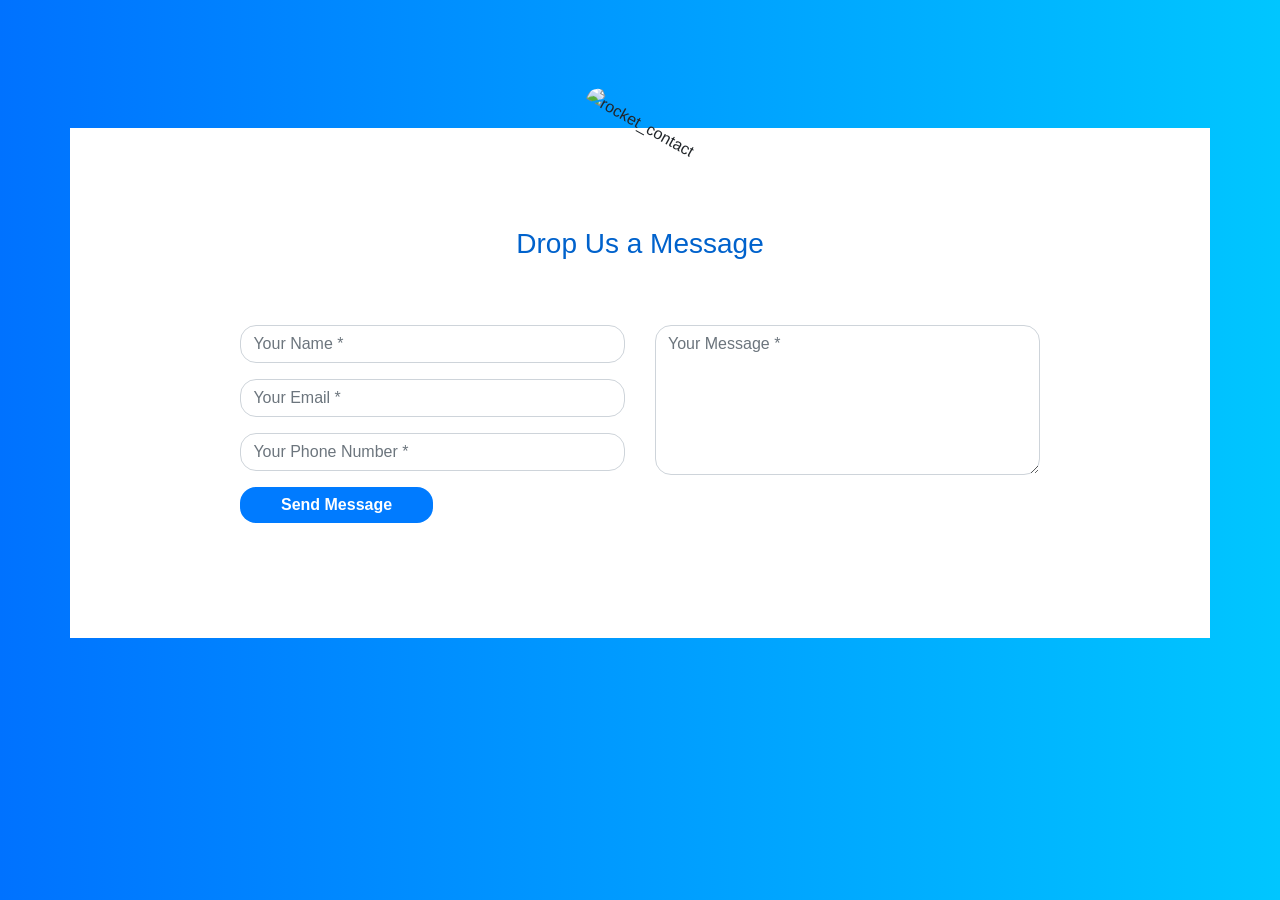
==== contact.html @ dbea8483 "added-contact-page" ====
<!DOCTYPE html>
<html lang="en">
  <head>
    <meta charset="UTF-8" />
    <meta http-equiv="X-UA-Compatible" content="IE=edge" />
    <meta name="viewport" content="width=device-width, initial-scale=1.0" />
    <title>Digital Learning</title>
    <link rel="stylesheet" href="contact.css" />
    <link
      href="//maxcdn.bootstrapcdn.com/bootstrap/4.1.1/css/bootstrap.min.css"
      rel="stylesheet"
      id="bootstrap-css"
    />
    <script src="//maxcdn.bootstrapcdn.com/bootstrap/4.1.1/js/bootstrap.min.js"></script>
    <script src="//cdnjs.cloudflare.com/ajax/libs/jquery/3.2.1/jquery.min.js"></script>
  </head>
  <body>
    <div class="container contact-form">
      <div class="contact-image">
        <img
          src="https://image.ibb.co/kUagtU/rocket_contact.png"
          alt="rocket_contact"
        />
      </div>
      <form method="post">
        <h3>Drop Us a Message</h3>
        <div class="row">
          <div class="col-md-6">
            <div class="form-group">
              <input
                type="text"
                name="txtName"
                class="form-control"
                placeholder="Your Name *"
                value=""
              />
            </div>
            <div class="form-group">
              <input
                type="text"
                name="txtEmail"
                class="form-control"
                placeholder="Your Email *"
                value=""
              />
            </div>
            <div class="form-group">
              <input
                type="text"
                name="txtPhone"
                class="form-control"
                placeholder="Your Phone Number *"
                value=""
              />
            </div>
            <div class="form-group">
              <input
                type="submit"
                name="btnSubmit"
                class="btnContact bg-primary"
                value="Send Message"
              />
            </div>
          </div>
          <div class="col-md-6">
            <div class="form-group">
              <textarea
                name="txtMsg"
                class="form-control"
                placeholder="Your Message *"
                style="width: 100%; height: 150px"
              ></textarea>
            </div>
          </div>
        </div>
      </form>
    </div>
  </body>
</html>
---- contact.css ----
body{
    background: -webkit-linear-gradient(left, #0072ff, #00c6ff);
}
.contact-form{
    background: #fff;
    margin-top: 10%;
    margin-bottom: 5%;
    width: 70%;
}
.contact-form .form-control{
    border-radius:1rem;
}
.contact-image{
    text-align: center;
}
.contact-image img{
    border-radius: 6rem;
    width: 11%;
    margin-top: -3%;
    transform: rotate(29deg);
}
.contact-form form{
    padding: 14%;
}
.contact-form form .row{
    margin-bottom: -7%;
}
.contact-form h3{
    margin-bottom: 8%;
    margin-top: -10%;
    text-align: center;
    color: #0062cc;
}
.contact-form .btnContact {
    width: 50%;
    border: none;
    border-radius: 1rem;
    padding: 1.5%;
    background: #dc3545;
    font-weight: 600;
    color: #fff;
    cursor: pointer;
}
.btnContactSubmit
{
    width: 50%;
    border-radius: 1rem;
    padding: 1.5%;
    color: #fff;
    background-color: #0062cc;
    border: none;
    cursor: pointer;
}
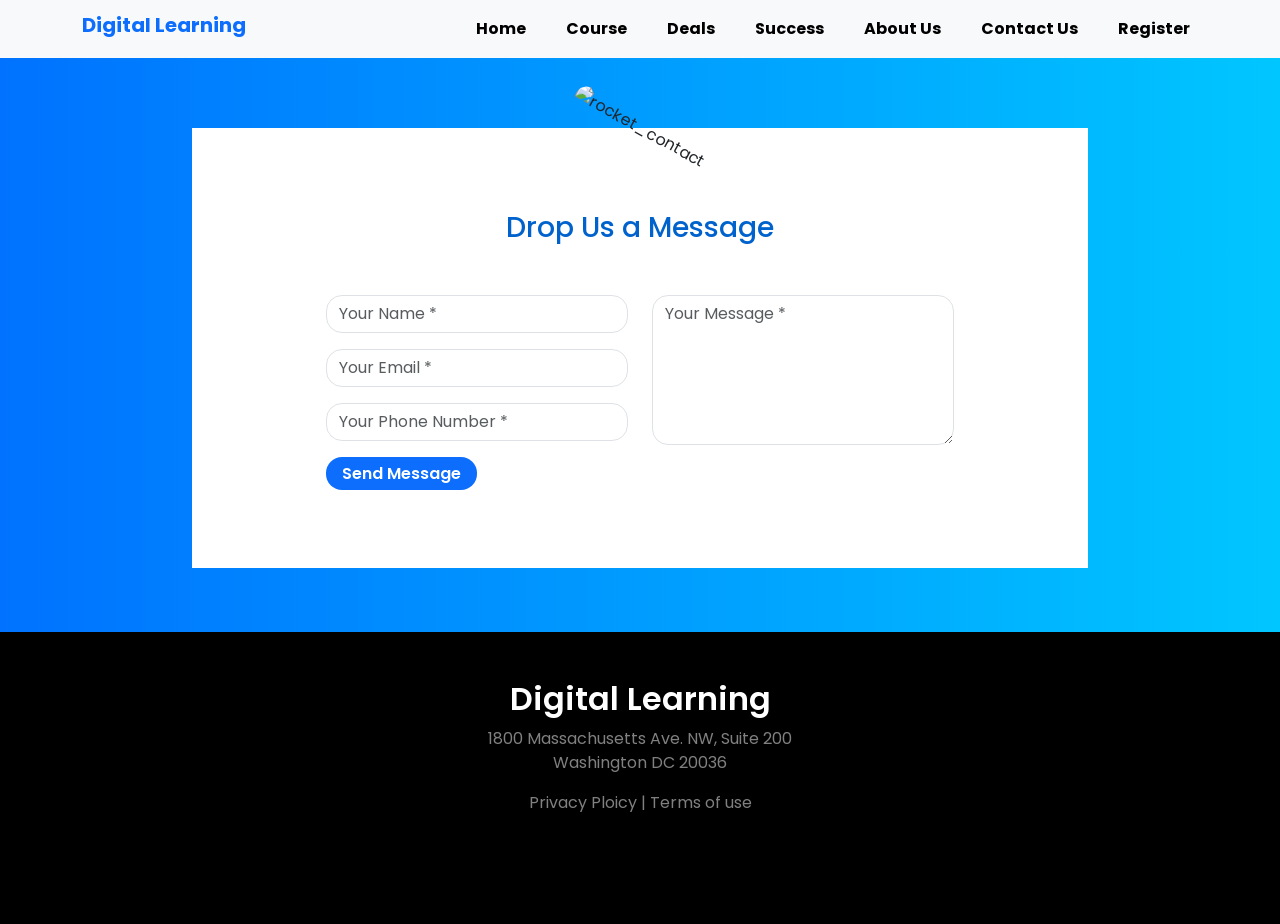
==== commit 36598144: "contact-form-submit-message-added-and-completed-the-project" ====
--- a/contact.html
+++ b/contact.html
@@ -1,20 +1,84 @@
 <!DOCTYPE html>
 <html lang="en">
   <head>
-    <meta charset="UTF-8" />
-    <meta http-equiv="X-UA-Compatible" content="IE=edge" />
-    <meta name="viewport" content="width=device-width, initial-scale=1.0" />
+    <meta charset="utf-8" />
+    <meta name="viewport" content="width=device-width, initial-scale=1" />
     <title>Digital Learning</title>
-    <link rel="stylesheet" href="contact.css" />
     <link
-      href="//maxcdn.bootstrapcdn.com/bootstrap/4.1.1/css/bootstrap.min.css"
+      href="https://cdn.jsdelivr.net/npm/bootstrap@5.2.0/dist/css/bootstrap.min.css"
       rel="stylesheet"
-      id="bootstrap-css"
+      integrity="sha384-gH2yIJqKdNHPEq0n4Mqa/HGKIhSkIHeL5AyhkYV8i59U5AR6csBvApHHNl/vI1Bx"
+      crossorigin="anonymous"
     />
-    <script src="//maxcdn.bootstrapcdn.com/bootstrap/4.1.1/js/bootstrap.min.js"></script>
-    <script src="//cdnjs.cloudflare.com/ajax/libs/jquery/3.2.1/jquery.min.js"></script>
+    <!-- Fontawesome-link -->
+    <script
+      src="https://kit.fontawesome.com/c8b3b2b8c5.js"
+      crossorigin="anonymous"
+    ></script>
+    <!-- favicon-link -->
+    <link
+      rel="shortcut icon"
+      href="images/favicon/favicon.png"
+      type="image/x-icon"
+    />
+    <!-- Custom-Css-link -->
+    <link rel="stylesheet" href="CSS/style.css" />
+    <link rel="stylesheet" href="CSS/contact.css" />
   </head>
+
   <body>
+    <header>
+      <section class="container mb-5">
+        <!-- nav-section-start -->
+        <nav class="navbar navbar-expand-lg fixed-top bg-light">
+          <div class="container">
+            <div class="w-25">
+              <h3 class="navbar-brand fw-bolder text-primary" href="#">
+                <a href="/" style="text-decoration: none">Digital Learning</a>
+              </h3>
+            </div>
+            <button
+              class="navbar-toggler"
+              type="button"
+              data-bs-toggle="collapse"
+              data-bs-target="#navbarNavAltMarkup"
+              aria-controls="navbarNavAltMarkup"
+              aria-expanded="false"
+              aria-label="Toggle navigation"
+            >
+              <span class="navbar-toggler-icon"></span>
+            </button>
+            <div
+              class="collapse navbar-collapse justify-content-end"
+              id="navbarNavAltMarkup"
+            >
+              <div class="navbar-nav">
+                <a
+                  class="nav-link text-black active fw-bold ms-4"
+                  aria-current="page"
+                  href="/"
+                  >Home</a
+                >
+                <a class="nav-link text-black fw-bold ms-4" href="#">Course</a>
+                <a class="nav-link text-black fw-bold ms-4" href="#">Deals</a>
+                <a class="nav-link text-black fw-bold ms-4" href="#">Success</a>
+                <a class="nav-link text-black fw-bold ms-4" href="#"
+                  >About Us</a
+                >
+                <a class="nav-link text-black fw-bold ms-4" href="/contact.html"
+                  >Contact Us</a
+                >
+                <a class="nav-link text-black fw-bold ms-4" href="#"
+                  >Register</a
+                >
+              </div>
+            </div>
+          </div>
+        </nav>
+        <!-- nav-section-end -->
+      </section>
+    </header>
+    <!-- form section start -->
     <div class="container contact-form">
       <div class="contact-image">
         <img
@@ -22,33 +86,35 @@
           alt="rocket_contact"
         />
       </div>
-      <form method="post">
+      <form action="https://formsubmit.co/695a1f212dbc76508fc463fe643c8884" method="POST">
         <h3>Drop Us a Message</h3>
         <div class="row">
           <div class="col-md-6">
             <div class="form-group">
               <input
                 type="text"
-                name="txtName"
-                class="form-control"
+                name="name"
+                class="form-control mb-3"
                 placeholder="Your Name *"
                 value=""
+                required
               />
             </div>
             <div class="form-group">
               <input
-                type="text"
-                name="txtEmail"
-                class="form-control"
+                type="email"
+                name="email"
+                class="form-control mb-3"
                 placeholder="Your Email *"
                 value=""
+                required
               />
             </div>
             <div class="form-group">
               <input
-                type="text"
-                name="txtPhone"
-                class="form-control"
+                type="number"
+                name="phone"
+                class="form-control mb-3"
                 placeholder="Your Phone Number *"
                 value=""
               />
@@ -68,6 +134,7 @@
                 name="txtMsg"
                 class="form-control"
                 placeholder="Your Message *"
+                required
                 style="width: 100%; height: 150px"
               ></textarea>
             </div>
@@ -75,5 +142,57 @@
         </div>
       </form>
     </div>
+    <!-- form section end -->
+
+    <!-- Footer-section-start -->
+    <footer class="text-center bg-black text-white py-5 pt-5">
+      <div class="footer-container">
+        <h2 class="fw-semibold text-white mb-2">Digital Learning</h2>
+        <p class="text-white-50">
+          1800 Massachusetts Ave. NW, Suite 200 <br />
+          Washington DC 20036
+        </p>
+        <p class="text-white-50">Privacy Ploicy | Terms of use</p>
+      </div>
+      <div class="social-icon">
+        <a href="https://www.facebook.com/clutch.co"
+          ><i
+            class="fa-brands fa-facebook text-white-50 mx-2"
+            style="font-size: 30px"
+          ></i
+        ></a>
+        <a href="https://twitter.com/clutch_co"
+          ><i
+            class="fa-brands fa-twitter text-white-50 mx-2"
+            style="font-size: 30px"
+          ></i
+        ></a>
+        <a href="https://www.linkedin.com/company/clutch-co"
+          ><i
+            class="fa-brands fa-linkedin text-white-50 mx-2"
+            style="font-size: 30px"
+          ></i
+        ></a>
+        <a href="https://www.instagram.com/clutchco_official"
+          ><i
+            class="fa-brands fa-instagram text-white-50 mx-2"
+            style="font-size: 30px"
+          ></i
+        ></a>
+        <a href="https://github.com/jubayer44/"
+          ><i
+            class="fa-brands fa-github text-white-50 mx-2"
+            style="font-size: 30px"
+          ></i
+        ></a>
+      </div>
+    </footer>
+    <!-- Footer-section-end -->
+
+    <script
+      src="https://cdn.jsdelivr.net/npm/bootstrap@5.2.0/dist/js/bootstrap.bundle.min.js"
+      integrity="sha384-A3rJD856KowSb7dwlZdYEkO39Gagi7vIsF0jrRAoQmDKKtQBHUuLZ9AsSv4jD4Xa"
+      crossorigin="anonymous"
+    ></script>
   </body>
 </html>
--- a/CSS/style.css
+++ b/CSS/style.css
@@ -0,0 +1,22 @@
+/* font-family-link */
+@import url('https://fonts.googleapis.com/css2?family=Poppins:wght@400;500;700&display=swap');
+
+body{
+    font-family: 'Poppins', sans-serif;
+}
+
+.slider-txt-center{
+    position: absolute;
+    top: 50%;
+    left: 50%;
+    transform: translate(-50%,-50%);
+}
+
+.title-responsive-txt{
+    font-size: 4vw;
+}
+
+.p-responsive-txt{
+    font-size: 1.5vw;
+}
+
--- a/CSS/contact.css
+++ b/CSS/contact.css
@@ -0,0 +1,54 @@
+body{
+    background: -webkit-linear-gradient(left, #0072ff, #00c6ff);
+}
+.contact-form{
+    background: #fff;
+    margin-top: 10%;
+    margin-bottom: 5%;
+    width: 70%;
+}
+.contact-form .form-control{
+    border-radius:1rem;
+}
+.contact-image{
+    text-align: center;
+}
+.contact-image img{
+    border-radius: 6rem;
+    width: 11%;
+    margin-top: -3%;
+    transform: rotate(29deg);
+}
+.contact-form form{
+    padding: 14%;
+}
+.contact-form form .row{
+    margin-bottom: -7%;
+}
+.contact-form h3{
+    margin-bottom: 8%;
+    margin-top: -10%;
+    text-align: center;
+    color: #0062cc;
+}
+.contact-form .btnContact {
+    width: 50%;
+    border: none;
+    border-radius: 1rem;
+    padding: 1.5%;
+    background: #dc3545;
+    font-weight: 600;
+    color: #fff;
+    cursor: pointer;
+}
+.btnContactSubmit
+{
+    width: 50%;
+    border-radius: 1rem;
+    padding: 1.5%;
+    color: #fff;
+    background-color: #0062cc;
+    border: none;
+    cursor: pointer;
+}
+
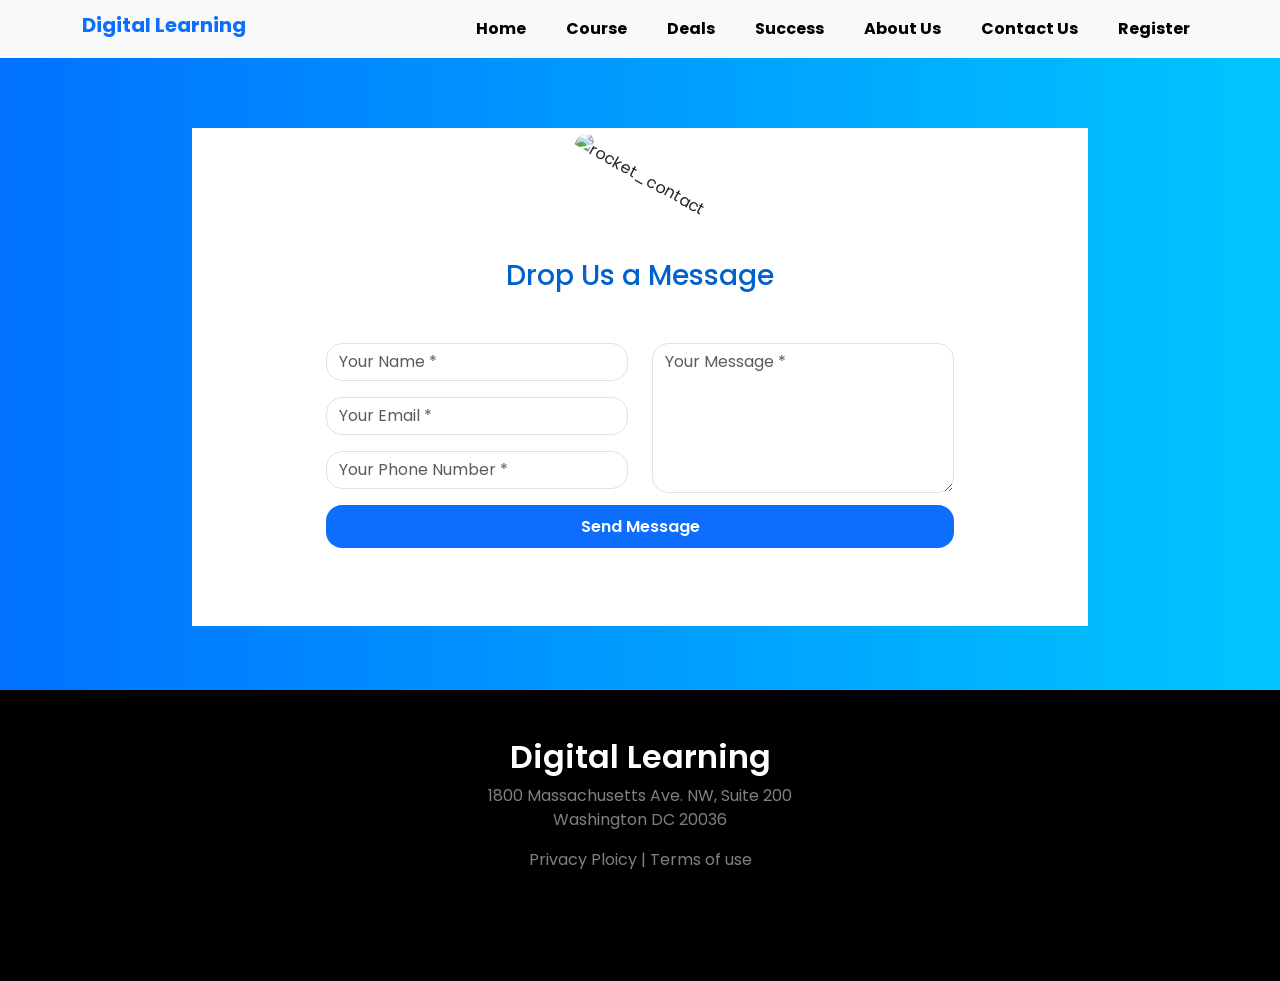
==== commit 57e94d23: "responsive-form" ====
--- a/contact.html
+++ b/contact.html
@@ -79,7 +79,7 @@
       </section>
     </header>
     <!-- form section start -->
-    <div class="container contact-form">
+    <div class="container contact-form pt-5">
       <div class="contact-image">
         <img
           src="https://image.ibb.co/kUagtU/rocket_contact.png"
@@ -119,14 +119,7 @@
                 value=""
               />
             </div>
-            <div class="form-group">
-              <input
-                type="submit"
-                name="btnSubmit"
-                class="btnContact bg-primary"
-                value="Send Message"
-              />
-            </div>
+            
           </div>
           <div class="col-md-6">
             <div class="form-group">
@@ -138,6 +131,15 @@
                 style="width: 100%; height: 150px"
               ></textarea>
             </div>
+          </div>
+          <div class="form-group">
+            <input
+              type="submit"
+              name="btnSubmit"
+              class="btnContact bg-primary mt-2 mt-md-0"
+              value="Send Message"
+              style="width: 100%;"
+            />
           </div>
         </div>
       </form>
